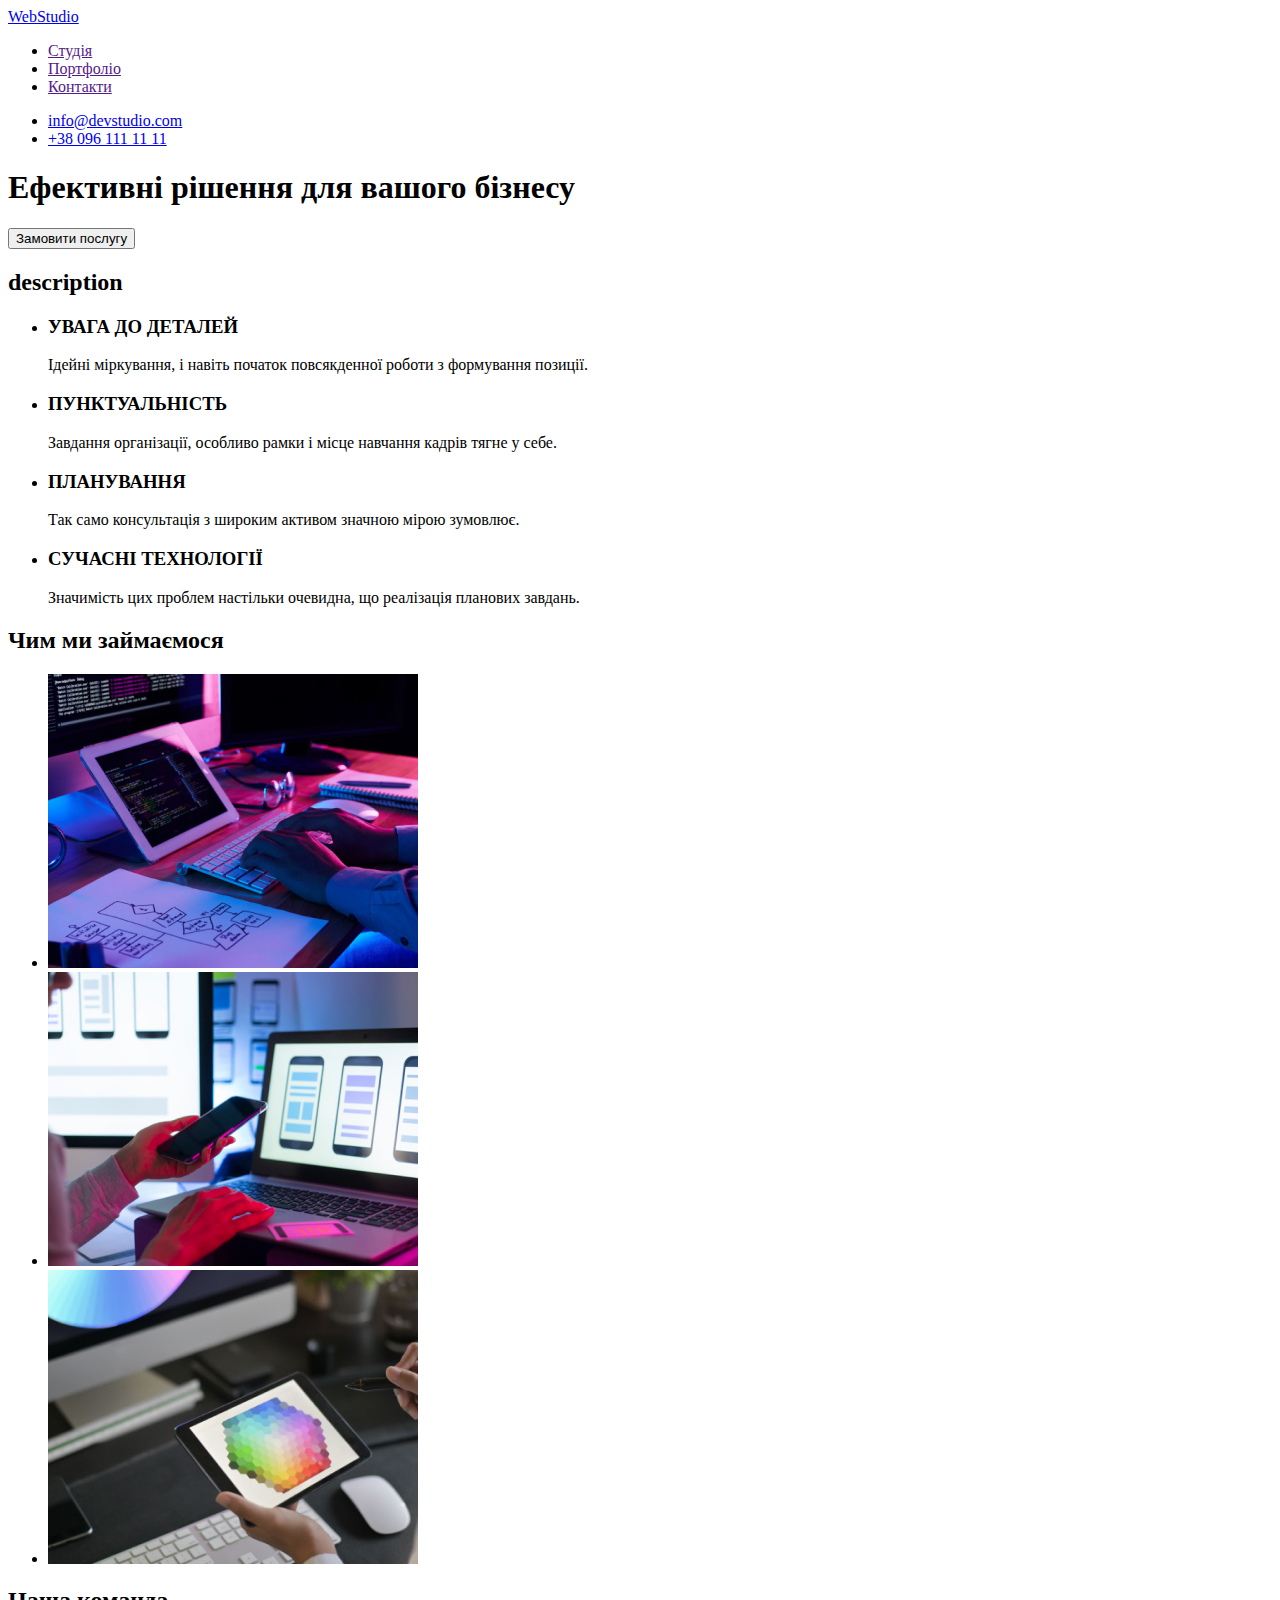
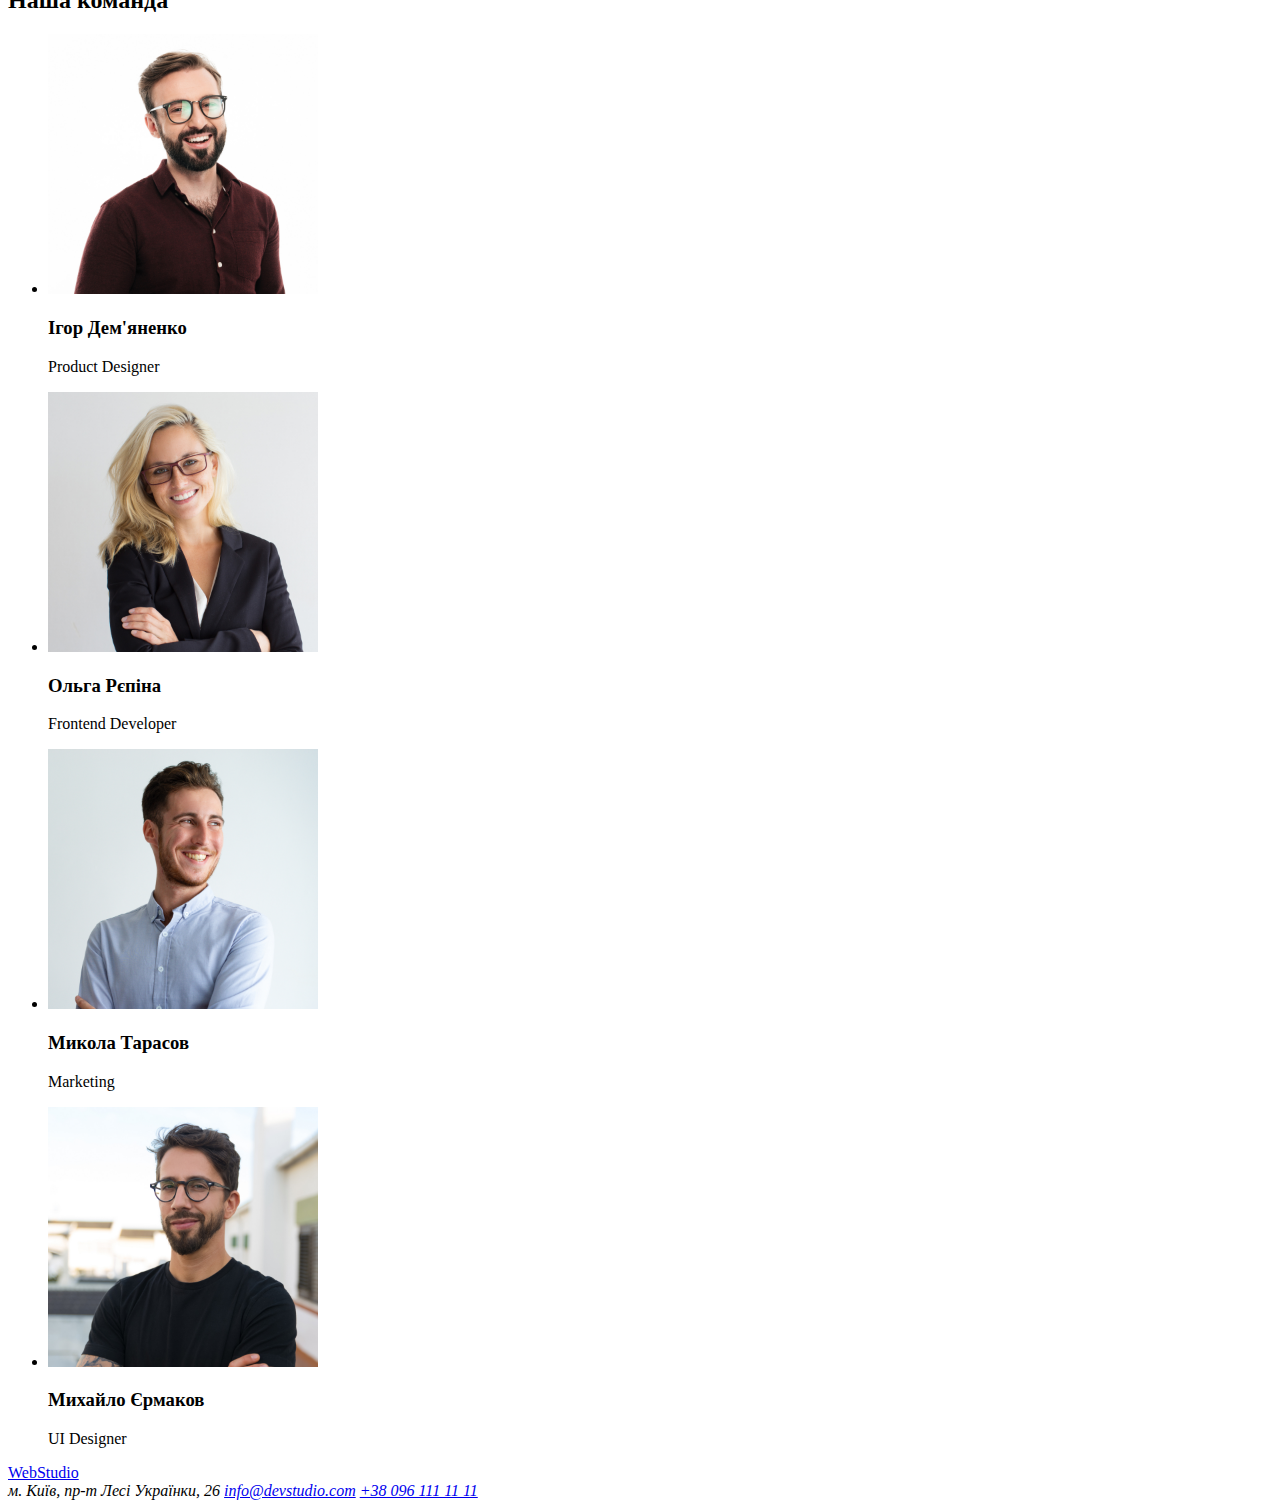
==== index.html @ 227d7e4e "Initial commit" ====
<!DOCTYPE html>
<html lang="uk">
  <head>
    <meta charset="UTF-8" />
    <meta name="viewport" content="width=device-width, initial-scale=1.0" />
    <title>Modul01</title>
    <link rel="stylesheet" href="./css/styles.css" />
  </head>
  <body>
    <header>
      <nav>
        <a href=" "> WebStudio</a>
        <ul>
          <li><a href="">Студія </a></li>
          <li><a href="">Портфоліо </a></li>
          <li><a href="">Контакти </a></li>
        </ul>
      </nav>
      <ul>
        <li><a href="mailto:info@devstudio.com">info@devstudio.com</a></li>
        <li><a href="tel:+380961111111">+38 096 111 11 11</a></li>
      </ul>
    </header>
    <main>
      <section>
        <h1>Ефективні рішення для вашого бізнесу</h1>
        <button type="button">Замовити послугу</button>
      </section>
      <section>
        <h2>description</h2>
        <ul>
          <li>
            <h3>УВАГА ДО ДЕТАЛЕЙ</h3>
            <p>
              Ідейні міркування, і навіть початок повсякденної роботи з
              формування позиції.
            </p>
          </li>
          <li>
            <h3>ПУНКТУАЛЬНІСТЬ</h3>
            <p>
              Завдання організації, особливо рамки і місце навчання кадрів тягне
              у себе.
            </p>
          </li>
          <li>
            <h3>ПЛАНУВАННЯ</h3>
            <p>
              Так само консультація з широким активом значною мірою зумовлює.
            </p>
          </li>
          <li>
            <h3>СУЧАСНІ ТЕХНОЛОГІЇ</h3>
            <p>
              Значимість цих проблем настільки очевидна, що реалізація планових
              завдань.
            </p>
          </li>
        </ul>
      </section>
      <section>
        <h2>Чим ми займаємося</h2>
        <ul>
          <li><img src="./images/box_1.jpg" alt="tablet" width="370" /></li>
          <li><img src="./images/box_2.jpg" alt="laptop" width="370" /></li>
          <li>
            <img src="./images/box_3.jpg" alt="color laptop" width="370" />
          </li>
        </ul>
      </section>
      <section>
        <h2>Наша команда</h2>
        <ul>
          <li>
            <img src="./images/img_igor.jpg" alt="Igor" width="270" />

            <h3>Ігор Дем'яненко</h3>
            <p>Product Designer</p>
          </li>
          <li>
            <img src="./images/img_olga.jpg" alt="Olga" width="270" />

            <h3>Ольга Рєпіна</h3>
            <p>Frontend Developer</p>
          </li>
          <li>
            <img src="./images/img_mykola.jpg" alt="Mykola" width="270" />

            <h3>Микола Тарасов</h3>
            <p>Marketing</p>
          </li>
          <li>
            <img src="./images/img_mychailo.jpg" alt="Mychailo" width="270" />

            <h3>Михайло Єрмаков</h3>
            <p>UI Designer</p>
          </li>
        </ul>
      </section>
    </main>
    <footer>
      <a href=" "> WebStudio</a>
      <address>
        м. Київ, пр-т Лесі Українки, 26
        <a href="mailto:info@devstudio.com">info@devstudio.com</a>
        <a href="tel:+380961111111">+38 096 111 11 11</a>
      </address>
    </footer>
  </body>
</html>
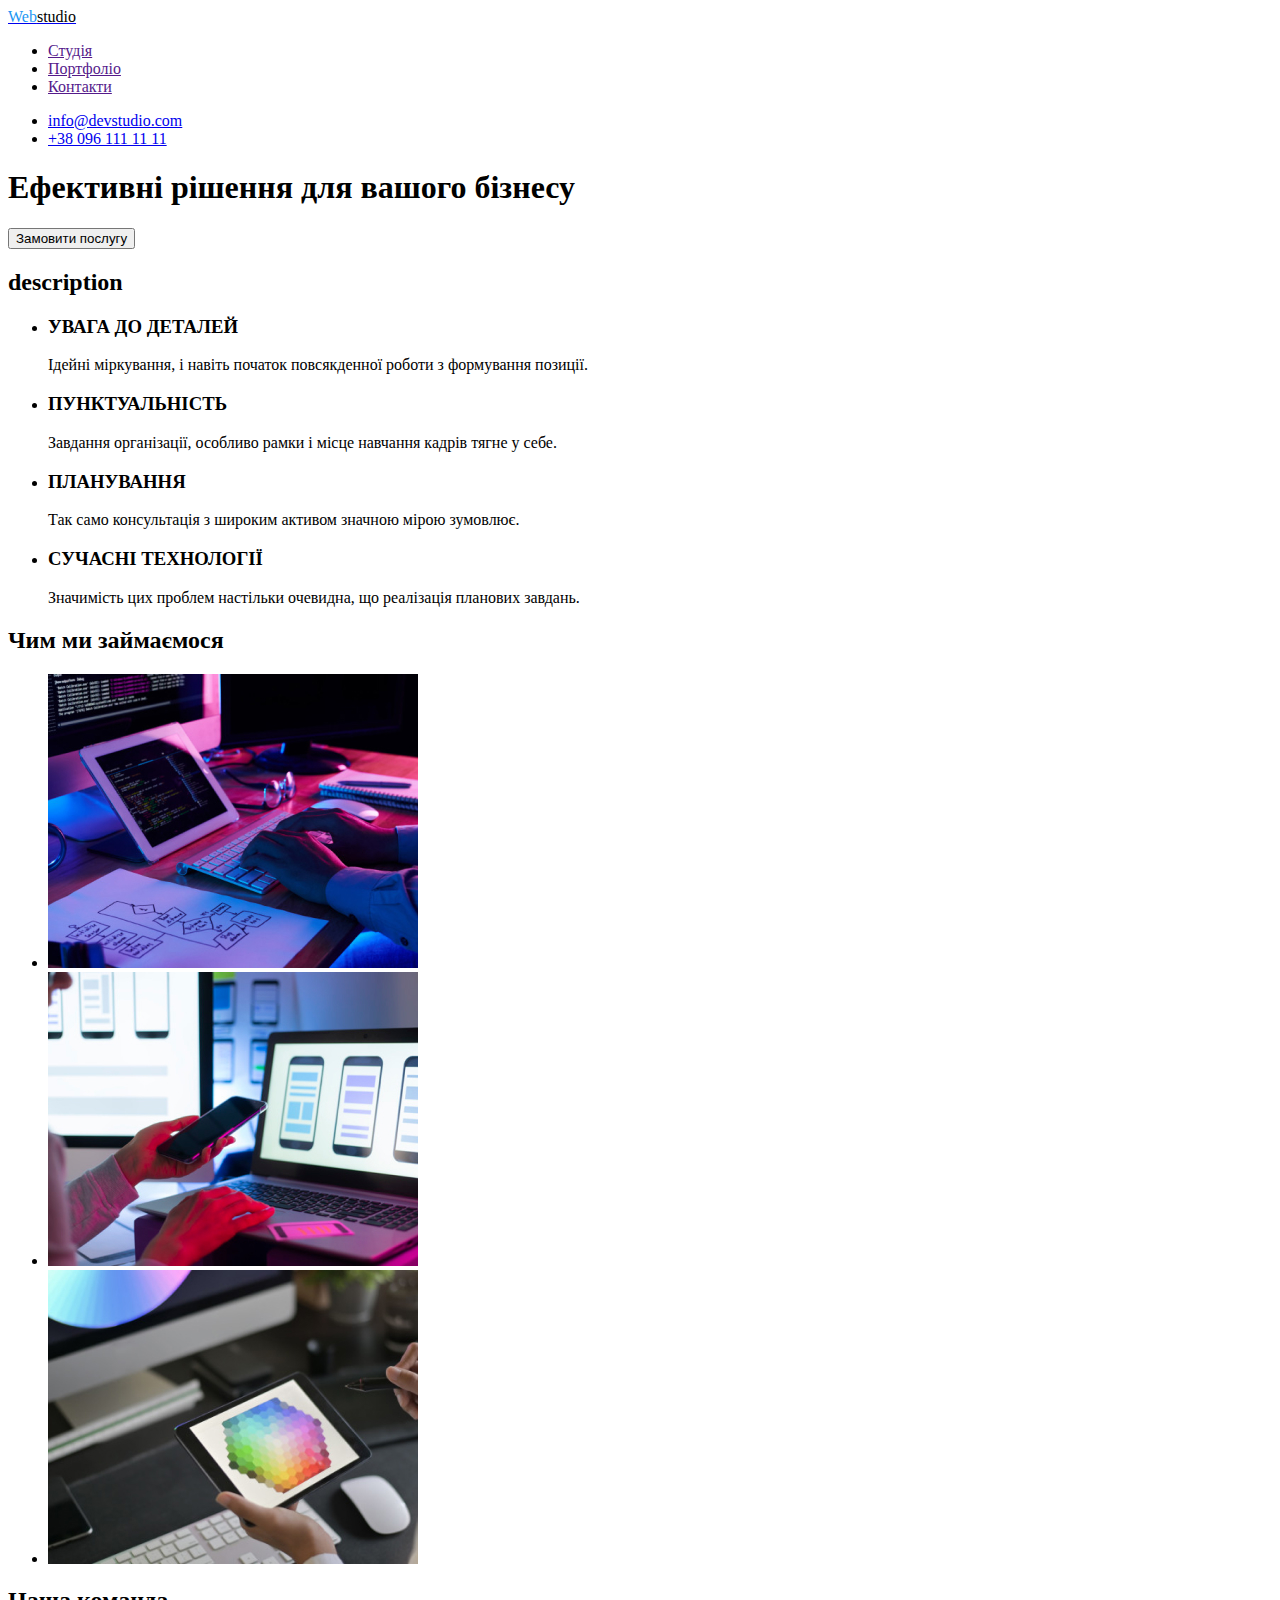
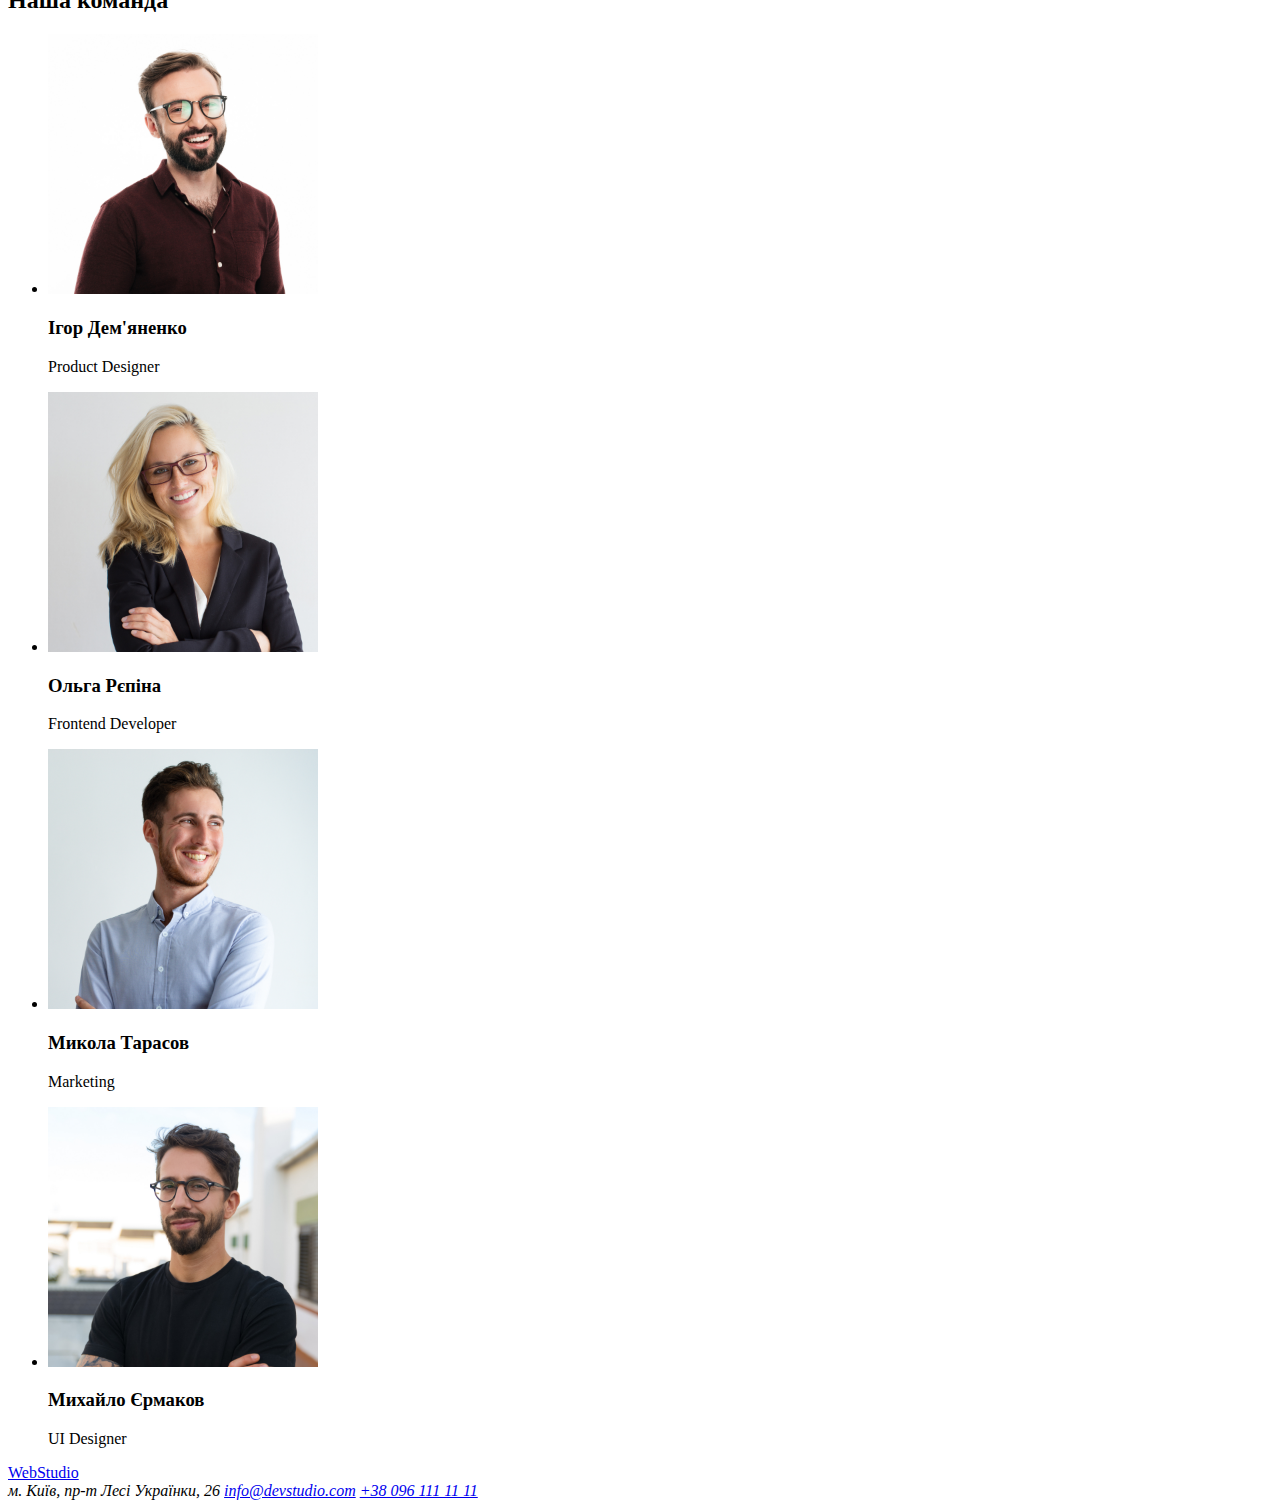
==== commit 878ca5e4: "first" ====
--- a/index.html
+++ b/index.html
@@ -9,7 +9,7 @@
   <body>
     <header>
       <nav>
-        <a href=" "> WebStudio</a>
+        <a href=" "> <Web class="accent">Web</span><span class="studio">studio</span></a>
         <ul>
           <li><a href="">Студія </a></li>
           <li><a href="">Портфоліо </a></li>
--- a/css/styles.css
+++ b/css/styles.css
@@ -0,0 +1,10 @@
+/* #212121; - основний текст */
+/* #757575; - підписи */
+/* лого - #000000 #2196F3; */
+ .accent{
+    color:#2196F3;
+ }
+ .studio{
+    color:black;
+ }
+ 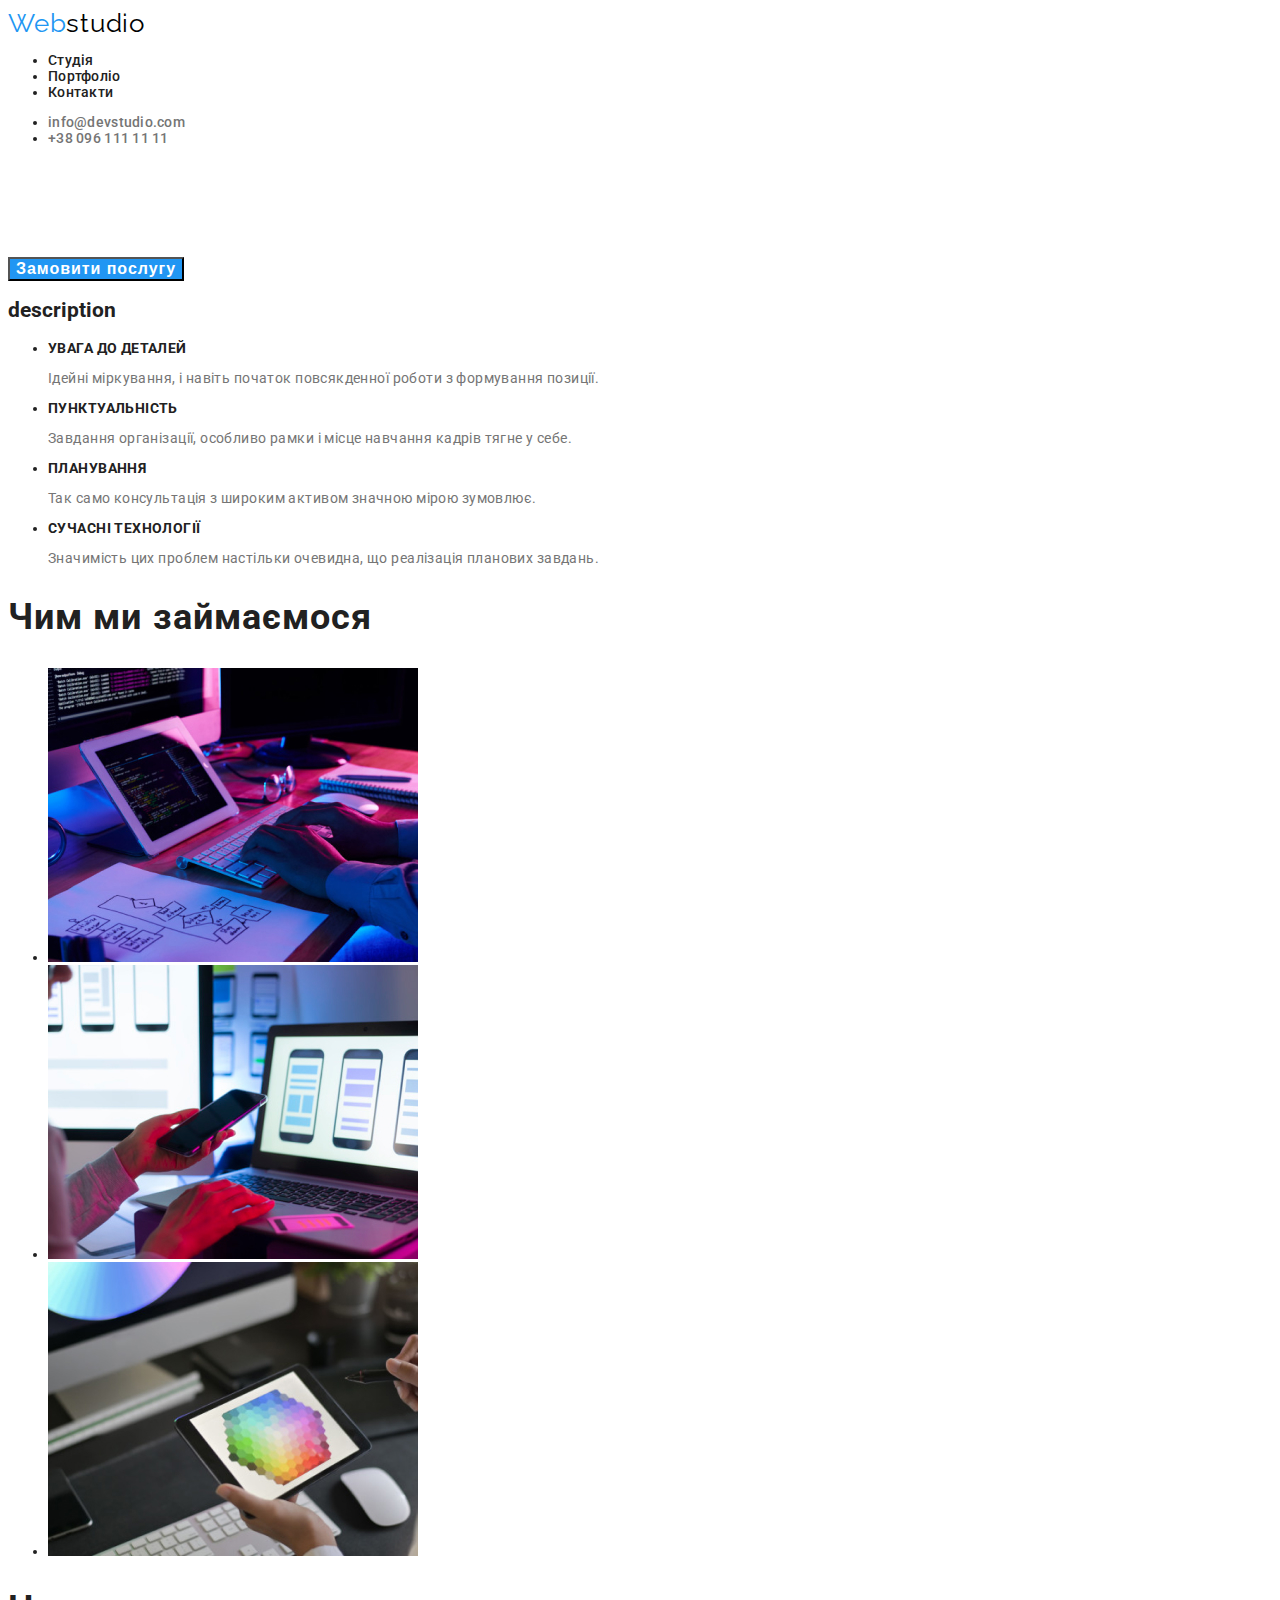
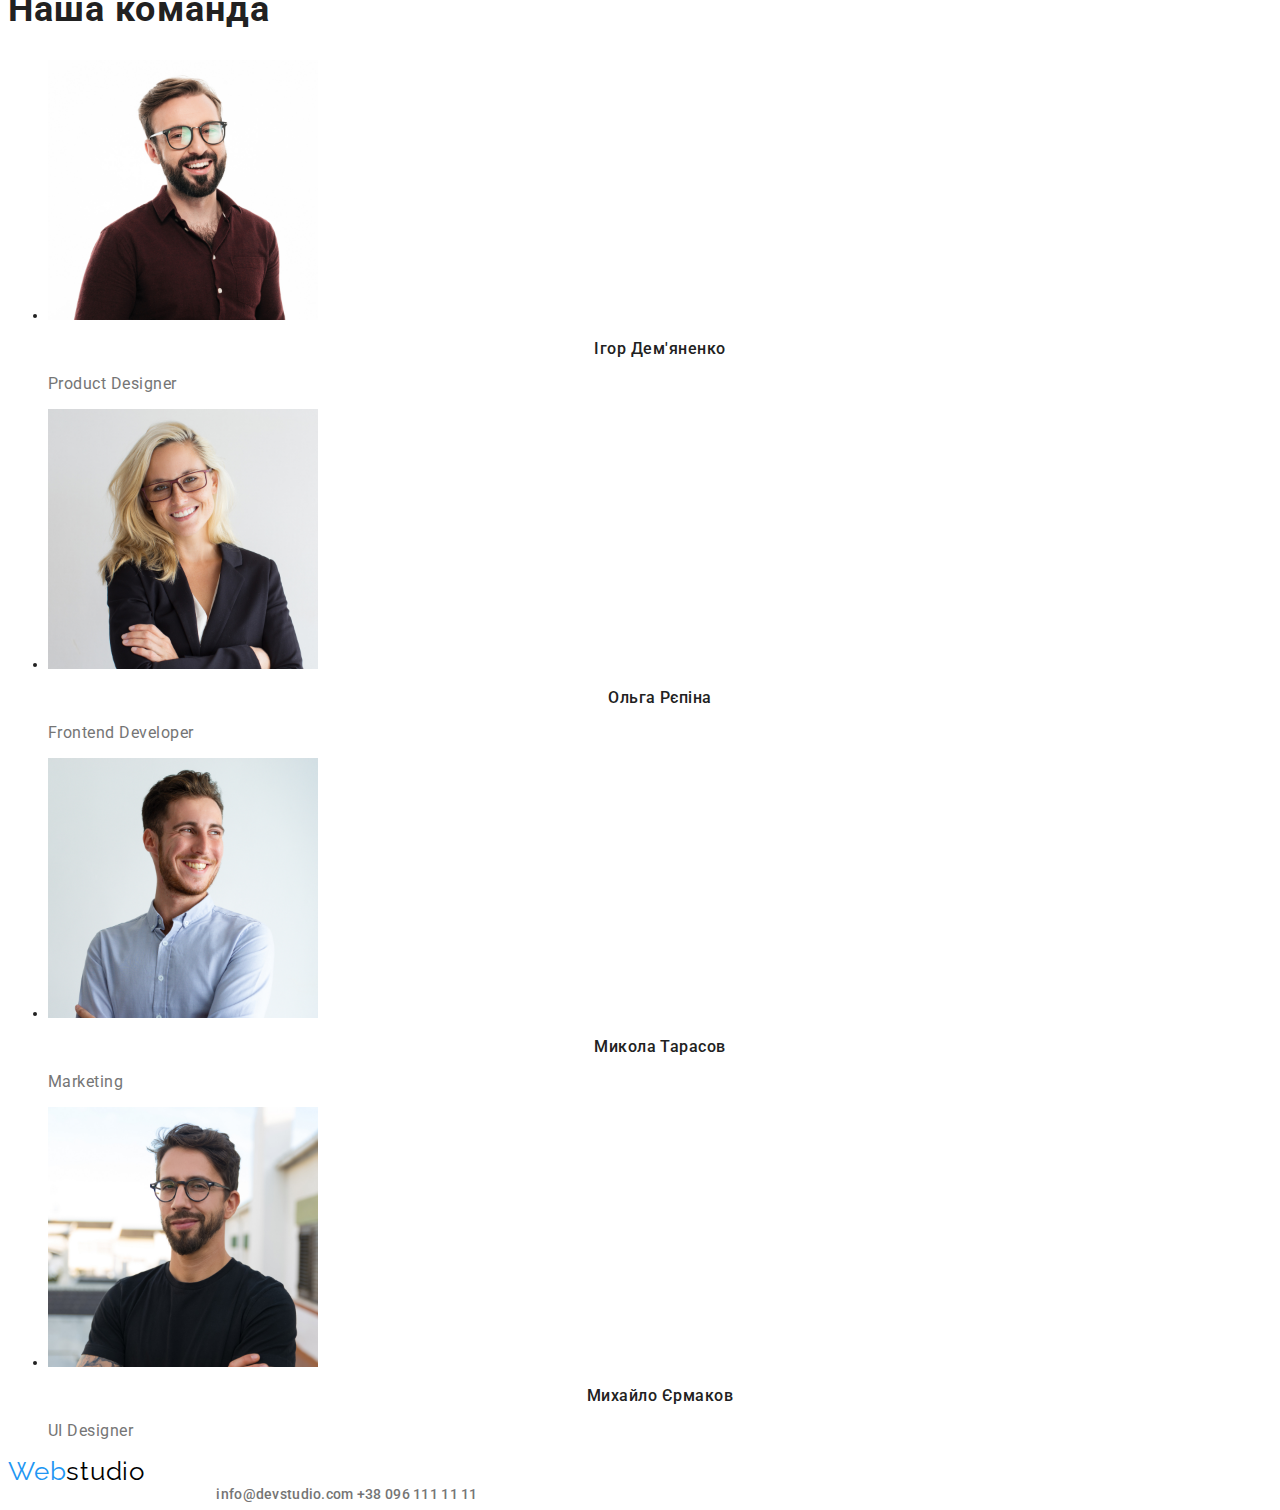
==== commit e1da1801: "finish" ====
--- a/index.html
+++ b/index.html
@@ -5,53 +5,67 @@
     <meta name="viewport" content="width=device-width, initial-scale=1.0" />
     <title>Modul01</title>
     <link rel="stylesheet" href="./css/styles.css" />
+    <link rel="preconnect" href="https://fonts.googleapis.com" />
+    <link rel="preconnect" href="https://fonts.gstatic.com" crossorigin />
+    <link
+      href="https://fonts.googleapis.com/css2?family=Raleway:wght@700&family=Roboto:wght@400;500;700;900&display=swap"
+      rel="stylesheet"
+    />
   </head>
   <body>
     <header>
       <nav>
-        <a href=" "> <Web class="accent">Web</span><span class="studio">studio</span></a>
+        <a class="webstudio" href="index.html"
+          ><span class="web">Web</span><span class="studio">studio</span></a
+        >
         <ul>
-          <li><a href="">Студія </a></li>
-          <li><a href="">Портфоліо </a></li>
-          <li><a href="">Контакти </a></li>
+          <li><a class="nav" href="index.html">Студія </a></li>
+          <li><a class="nav" href="portfolio.html">Портфоліо </a></li>
+          <li><a class="nav" href="">Контакти </a></li>
         </ul>
       </nav>
       <ul>
-        <li><a href="mailto:info@devstudio.com">info@devstudio.com</a></li>
-        <li><a href="tel:+380961111111">+38 096 111 11 11</a></li>
+        <li>
+          <a class="contact" href="mailto:info@devstudio.com"
+            >info@devstudio.com</a
+          >
+        </li>
+        <li>
+          <a class="contact" href="tel:+380961111111">+38 096 111 11 11</a>
+        </li>
       </ul>
     </header>
     <main>
       <section>
-        <h1>Ефективні рішення для вашого бізнесу</h1>
-        <button type="button">Замовити послугу</button>
+        <h1 class="hero">Ефективні рішення для вашого бізнесу</h1>
+        <button class="button-hero" type="button">Замовити послугу</button>
       </section>
       <section>
         <h2>description</h2>
         <ul>
           <li>
-            <h3>УВАГА ДО ДЕТАЛЕЙ</h3>
-            <p>
+            <h3 class="description-title">УВАГА ДО ДЕТАЛЕЙ</h3>
+            <p class="description">
               Ідейні міркування, і навіть початок повсякденної роботи з
               формування позиції.
             </p>
           </li>
           <li>
-            <h3>ПУНКТУАЛЬНІСТЬ</h3>
-            <p>
+            <h3 class="description-title">ПУНКТУАЛЬНІСТЬ</h3>
+            <p class="description">
               Завдання організації, особливо рамки і місце навчання кадрів тягне
               у себе.
             </p>
           </li>
           <li>
-            <h3>ПЛАНУВАННЯ</h3>
-            <p>
+            <h3 class="description-title">ПЛАНУВАННЯ</h3>
+            <p class="description">
               Так само консультація з широким активом значною мірою зумовлює.
             </p>
           </li>
           <li>
-            <h3>СУЧАСНІ ТЕХНОЛОГІЇ</h3>
-            <p>
+            <h3 class="description-title">СУЧАСНІ ТЕХНОЛОГІЇ</h3>
+            <p class="description">
               Значимість цих проблем настільки очевидна, що реалізація планових
               завдань.
             </p>
@@ -59,7 +73,7 @@
         </ul>
       </section>
       <section>
-        <h2>Чим ми займаємося</h2>
+        <h2 class="subtitle">Чим ми займаємося</h2>
         <ul>
           <li><img src="./images/box_1.jpg" alt="tablet" width="370" /></li>
           <li><img src="./images/box_2.jpg" alt="laptop" width="370" /></li>
@@ -69,41 +83,45 @@
         </ul>
       </section>
       <section>
-        <h2>Наша команда</h2>
+        <h2 class="subtitle">Наша команда</h2>
         <ul>
           <li>
             <img src="./images/img_igor.jpg" alt="Igor" width="270" />
 
-            <h3>Ігор Дем'яненко</h3>
-            <p>Product Designer</p>
+            <h3 class="name">Ігор Дем'яненко</h3>
+            <p class="prof">Product Designer</p>
           </li>
           <li>
             <img src="./images/img_olga.jpg" alt="Olga" width="270" />
 
-            <h3>Ольга Рєпіна</h3>
-            <p>Frontend Developer</p>
+            <h3 class="name">Ольга Рєпіна</h3>
+            <p class="prof">Frontend Developer</p>
           </li>
           <li>
             <img src="./images/img_mykola.jpg" alt="Mykola" width="270" />
 
-            <h3>Микола Тарасов</h3>
-            <p>Marketing</p>
+            <h3 class="name">Микола Тарасов</h3>
+            <p class="prof">Marketing</p>
           </li>
           <li>
             <img src="./images/img_mychailo.jpg" alt="Mychailo" width="270" />
 
-            <h3>Михайло Єрмаков</h3>
-            <p>UI Designer</p>
+            <h3 class="name">Михайло Єрмаков</h3>
+            <p class="prof">UI Designer</p>
           </li>
         </ul>
       </section>
     </main>
     <footer>
-      <a href=" "> WebStudio</a>
-      <address>
+      <a class="webstudio" href="index.html"
+        ><span class="web">Web</span><span class="studio">studio</span></a
+      >
+      <address class="adress">
         м. Київ, пр-т Лесі Українки, 26
-        <a href="mailto:info@devstudio.com">info@devstudio.com</a>
-        <a href="tel:+380961111111">+38 096 111 11 11</a>
+        <a class="contact" href="mailto:info@devstudio.com"
+          >info@devstudio.com</a
+        >
+        <a class="contact" href="tel:+380961111111">+38 096 111 11 11</a>
       </address>
     </footer>
   </body>
--- a/css/styles.css
+++ b/css/styles.css
@@ -1,10 +1,144 @@
 /* #212121; - основний текст */
 /* #757575; - підписи */
 /* лого - #000000 #2196F3; */
- .accent{
+body{
+   font-family: roboto, sans-serif;
+   font-size: 14px;
+   color: #212121;
+   font-weight: 400;
+    list-style-type: none;
+  
+}
+ .web{
     color:#2196F3;
+    font-family: raleway;
+   font-size: 26px;
+   letter-spacing: 0.78px;
+   text-decoration: none;
+   
  }
  .studio{
     color:black;
+   font-family: raleway;
+   font-size: 26px;
+   letter-spacing: 0.78px;
+   text-decoration: none;
  }
- + 
+ .nav{
+  
+   font-weight: 500;
+   letter-spacing: 0.28px;
+color: #212121;
+   text-decoration: none;
+  
+ 
+ }
+.nav:hover{
+   color:#2196F3;
+ }
+ .nav:focus{
+  color: #2196F3;
+ }
+ .contact{
+   color:#757575;
+   font-weight: 500;
+   letter-spacing: 0.28px;
+
+   font-style:normal;
+   text-decoration: none;
+ }
+
+ .contact:hover{
+   color:#2196F3;
+ }
+ .contact:focus {
+   color: #2196F3;
+ }
+ .hero{
+   color:#FFFFFf;
+   text-align: center;
+   font-size: 44px;
+   font-weight: 900;
+   line-height: 1,36;
+   letter-spacing: 2.64px;
+   text-transform: uppercase;
+ }
+ .button-hero{
+   color: #FFF;
+      font-size: 16px;
+      font-weight: 700;
+      line-height: 1,87;
+      letter-spacing: 0.96px;
+         background: #2196F3;
+         cursor: pointer;
+ }
+ .description-title{
+     font-size: 14px;
+      font-weight: 700;
+      letter-spacing: 0.42px;
+      text-transform: uppercase;
+    
+ }
+ .description{
+color: #757575;
+   line-height: 1,7;
+   letter-spacing: 0.42px;
+ 
+ }
+ .subtitle{
+
+      font-family: Roboto;
+      font-size: 36px;
+      font-weight: 700;
+      letter-spacing: 1.08px;
+ }
+ .name{
+
+      text-align: center;
+      font-size: 16px;
+      font-weight: 500;
+      letter-spacing: 0.48px;
+ }
+ .prof{
+   color: #757575;
+      font-family: Roboto;
+      font-size: 16px;
+      letter-spacing: 0.48px;
+ }
+ .adress{
+   color: #FFF;
+      line-height: 1,7;
+      letter-spacing: 0.42px;
+      font-style: normal;
+ }
+ .webstudio{
+   text-decoration: none;
+ }
+ .radio-button{
+color: #212121;
+  text-align: center;
+  font-family: Roboto;
+  font-size: 16px;
+  font-weight: 500;
+  line-height: 1,5;
+  letter-spacing: 0.48px;
+  cursor: pointer;
+ }
+ .radio-button:hover{
+  color: #fff;
+  background-color: #2196F3;
+
+
+ }
+    .radio-button:focus {
+      color: #fff;
+      background-color: #2196F3;}
+ .signature{
+    font-family: Roboto;
+    font-size: 14px;
+    font-weight: 700;
+    letter-spacing: 0.42px;
+    text-transform: uppercase;
+    color: #212121;
+ }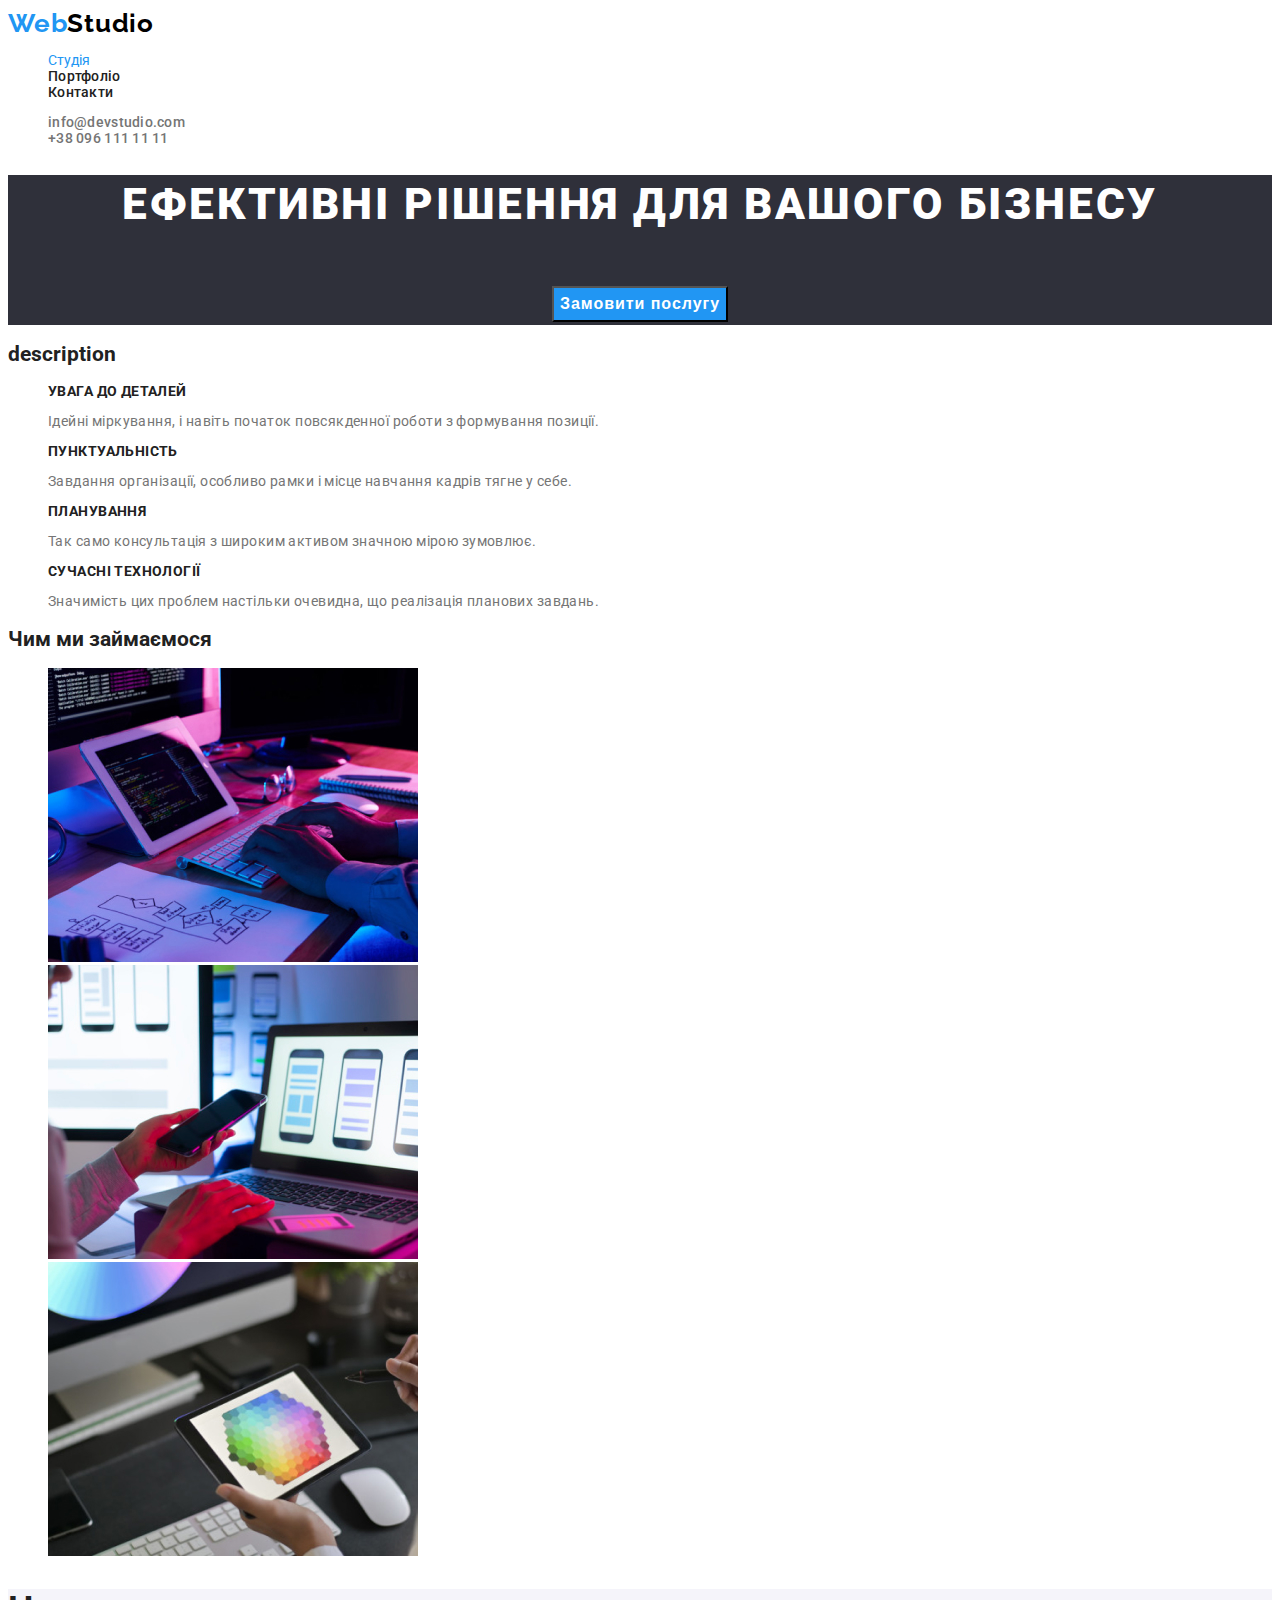
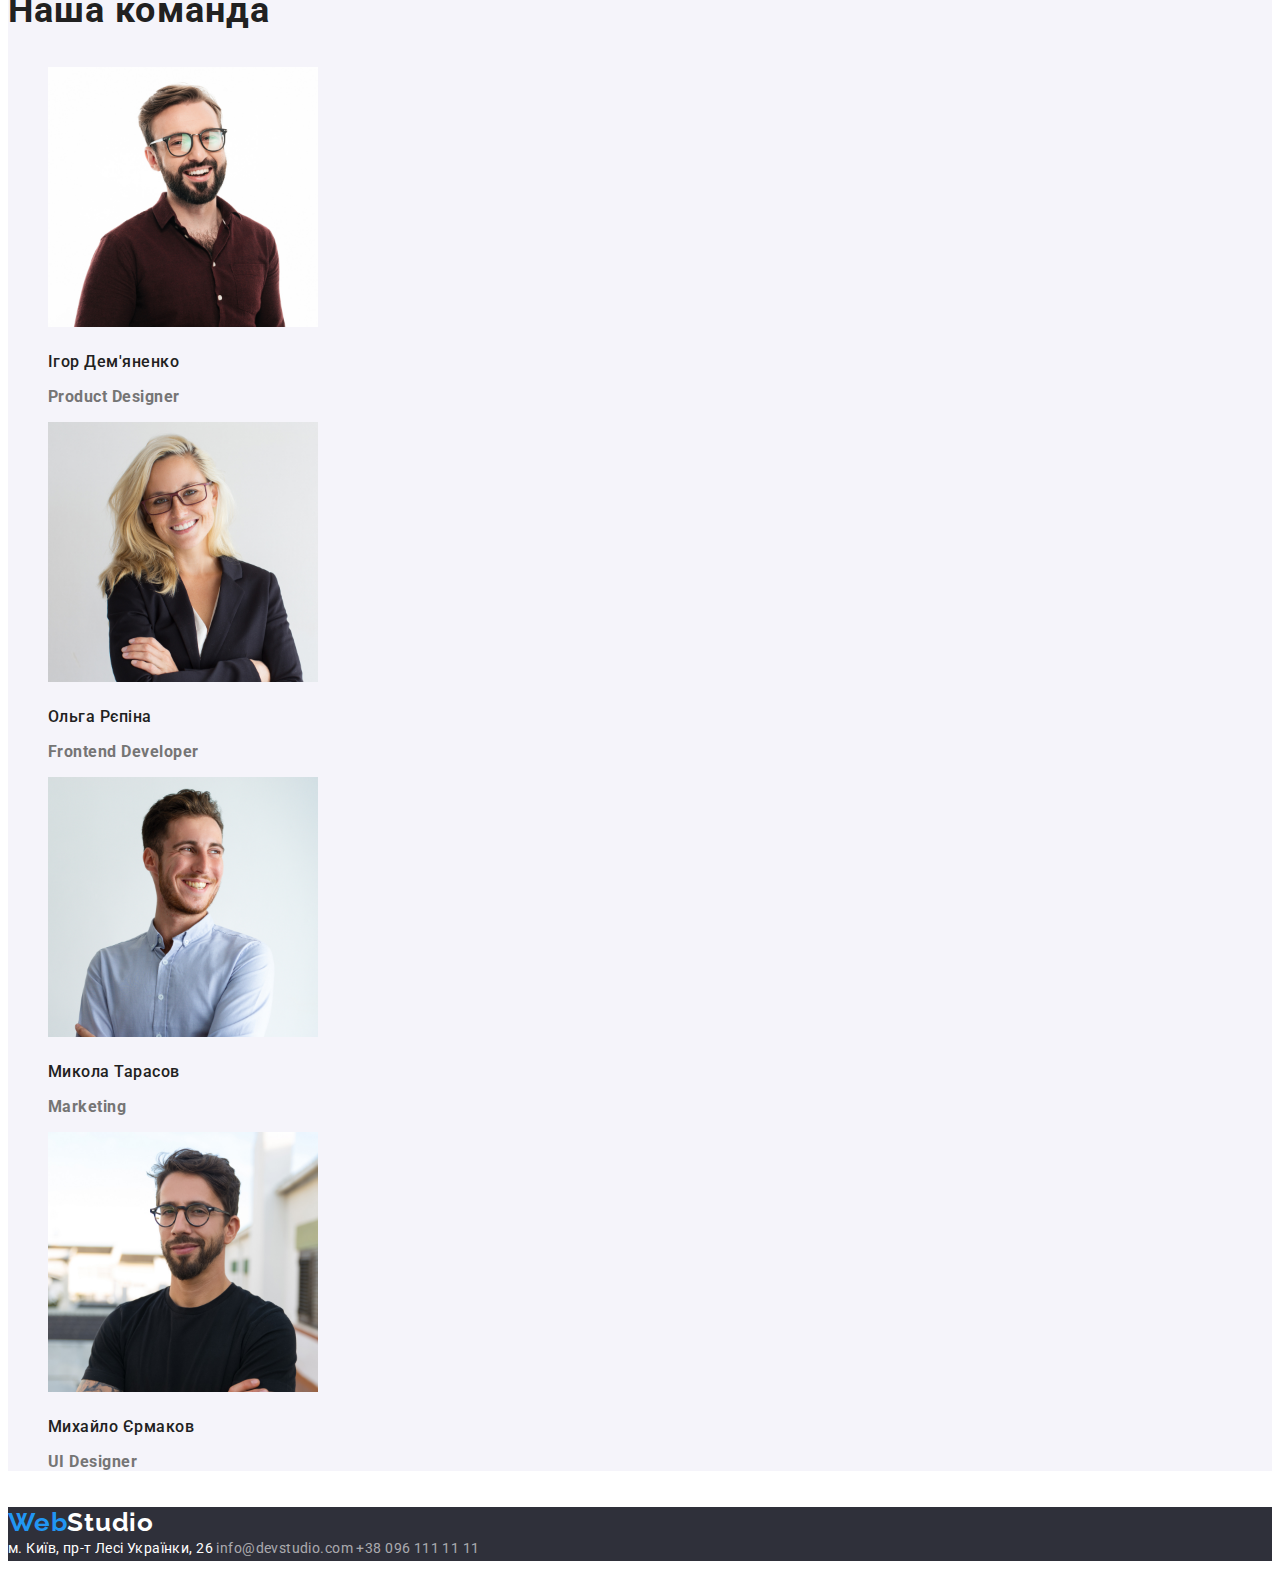
==== commit 3f9e195f: "second" ====
--- a/index.html
+++ b/index.html
@@ -16,10 +16,10 @@
     <header>
       <nav>
         <a class="webstudio" href="index.html"
-          ><span class="web">Web</span><span class="studio">studio</span></a
+          ><span class="web">Web</span><span class="studio">Studio</span></a
         >
         <ul>
-          <li><a class="nav" href="index.html">Студія </a></li>
+          <li><a class="nav-index" href="index.html">Студія </a></li>
           <li><a class="nav" href="portfolio.html">Портфоліо </a></li>
           <li><a class="nav" href="">Контакти </a></li>
         </ul>
@@ -36,7 +36,7 @@
       </ul>
     </header>
     <main>
-      <section>
+      <section class="hero">
         <h1 class="hero">Ефективні рішення для вашого бізнесу</h1>
         <button class="button-hero" type="button">Замовити послугу</button>
       </section>
@@ -82,8 +82,8 @@
           </li>
         </ul>
       </section>
-      <section>
-        <h2 class="subtitle">Наша команда</h2>
+      <section class="comand">
+        <h2 class="comand">Наша команда</h2>
         <ul>
           <li>
             <img src="./images/img_igor.jpg" alt="Igor" width="270" />
@@ -112,16 +112,17 @@
         </ul>
       </section>
     </main>
-    <footer>
-      <a class="webstudio" href="index.html"
-        ><span class="web">Web</span><span class="studio">studio</span></a
+    <footer class="footer">
+      <a class="webstudio" href="index.html "
+        ><span class="web">Web</span
+        ><span class="studio-footer">Studio</span></a
       >
       <address class="adress">
         м. Київ, пр-т Лесі Українки, 26
-        <a class="contact" href="mailto:info@devstudio.com"
+        <a class="contact-footer" href="mailto:info@devstudio.com"
           >info@devstudio.com</a
         >
-        <a class="contact" href="tel:+380961111111">+38 096 111 11 11</a>
+        <a class="contact-footer" href="tel:+380961111111">+38 096 111 11 11</a>
       </address>
     </footer>
   </body>
--- a/css/styles.css
+++ b/css/styles.css
@@ -6,15 +6,15 @@
    font-size: 14px;
    color: #212121;
    font-weight: 400;
-    list-style-type: none;
-  
+   text-decoration: none;
+   
 }
  .web{
     color:#2196F3;
     font-family: raleway;
    font-size: 26px;
    letter-spacing: 0.78px;
-   text-decoration: none;
+   font-weight: 700;
    
  }
  .studio{
@@ -22,7 +22,8 @@
    font-family: raleway;
    font-size: 26px;
    letter-spacing: 0.78px;
-   text-decoration: none;
+   font-weight: 700;
+
  }
  
  .nav{
@@ -30,9 +31,13 @@
    font-weight: 500;
    letter-spacing: 0.28px;
 color: #212121;
-   text-decoration: none;
+ text-decoration: none;
   
- 
+ }
+ .nav-index,
+ .nav-portf{
+  color: #2196F3;
+
  }
 .nav:hover{
    color:#2196F3;
@@ -40,12 +45,11 @@
  .nav:focus{
   color: #2196F3;
  }
+
  .contact{
    color:#757575;
    font-weight: 500;
    letter-spacing: 0.28px;
-
-   font-style:normal;
    text-decoration: none;
  }
 
@@ -60,15 +64,16 @@
    text-align: center;
    font-size: 44px;
    font-weight: 900;
-   line-height: 1,36;
+   line-height: 1.36;
    letter-spacing: 2.64px;
    text-transform: uppercase;
+   background-color: #2F303A;
  }
  .button-hero{
    color: #FFF;
       font-size: 16px;
       font-weight: 700;
-      line-height: 1,87;
+      line-height: 1.87;
       letter-spacing: 0.96px;
          background: #2196F3;
          cursor: pointer;
@@ -77,8 +82,6 @@
      font-size: 14px;
       font-weight: 700;
       letter-spacing: 0.42px;
-      text-transform: uppercase;
-    
  }
  .description{
 color: #757575;
@@ -86,16 +89,16 @@
    letter-spacing: 0.42px;
  
  }
- .subtitle{
+ .comand{
 
-      font-family: Roboto;
+    background-color: #F5F4FA;;
       font-size: 36px;
       font-weight: 700;
       letter-spacing: 1.08px;
  }
  .name{
 
-      text-align: center;
+      
       font-size: 16px;
       font-weight: 500;
       letter-spacing: 0.48px;
@@ -105,10 +108,11 @@
       font-family: Roboto;
       font-size: 16px;
       letter-spacing: 0.48px;
+      text-decoration: none;
  }
  .adress{
    color: #FFF;
-      line-height: 1,7;
+      line-height: 1.7;
       letter-spacing: 0.42px;
       font-style: normal;
  }
@@ -116,29 +120,55 @@
    text-decoration: none;
  }
  .radio-button{
-color: #212121;
-  text-align: center;
-  font-family: Roboto;
   font-size: 16px;
   font-weight: 500;
-  line-height: 1,5;
+  line-height: 1.5;
   letter-spacing: 0.48px;
   cursor: pointer;
- }
+  background-color: #F5F4FA;
+  font-family: inherit;}
+
  .radio-button:hover{
   color: #fff;
   background-color: #2196F3;
+ }
 
+  .radio-button:focus {
+   color: #fff;
+  background-color: #2196F3;}
 
- }
-    .radio-button:focus {
-      color: #fff;
-      background-color: #2196F3;}
  .signature{
-    font-family: Roboto;
-    font-size: 14px;
+  text-decoration: none;
+    font-size: 18px;
     font-weight: 700;
     letter-spacing: 0.42px;
-    text-transform: uppercase;
     color: #212121;
- }+    line-height: 0.5px;
+ }
+ ul{
+  list-style-type: none;
+ }
+ .contact-footer{
+  color: rgba(255, 255, 255, 0.60);
+  text-decoration: none ;
+ }
+ .contact-footer:hover,
+ .contact0footer:focus{
+  color:#2196F3;
+ }
+
+ .footer{
+  background-color: #2F303A;
+ }
+   .studio-footer{
+  color: #FFF;
+  font-family: raleway;
+  font-size: 26px;
+     letter-spacing: 0.78px;
+    font-weight: 700;
+ }  
+
+a{
+  text-decoration: none;
+}
+
